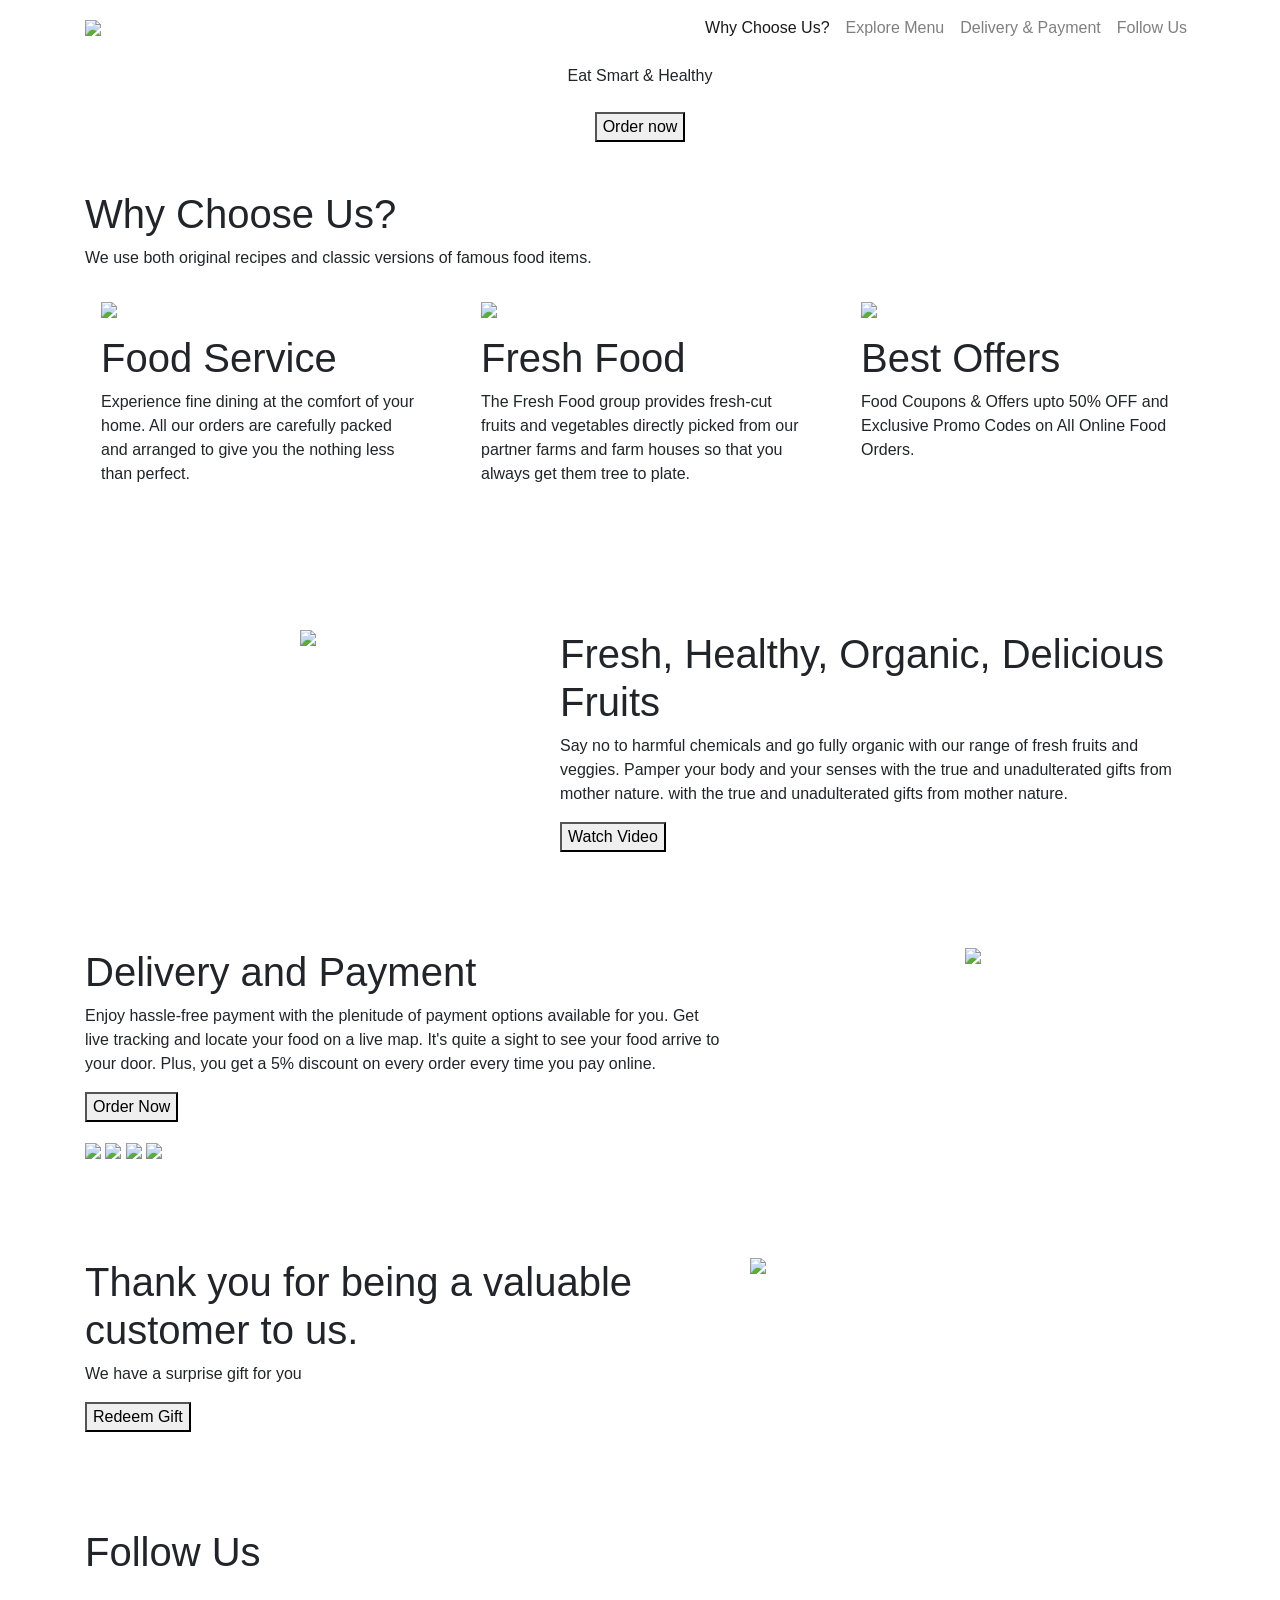
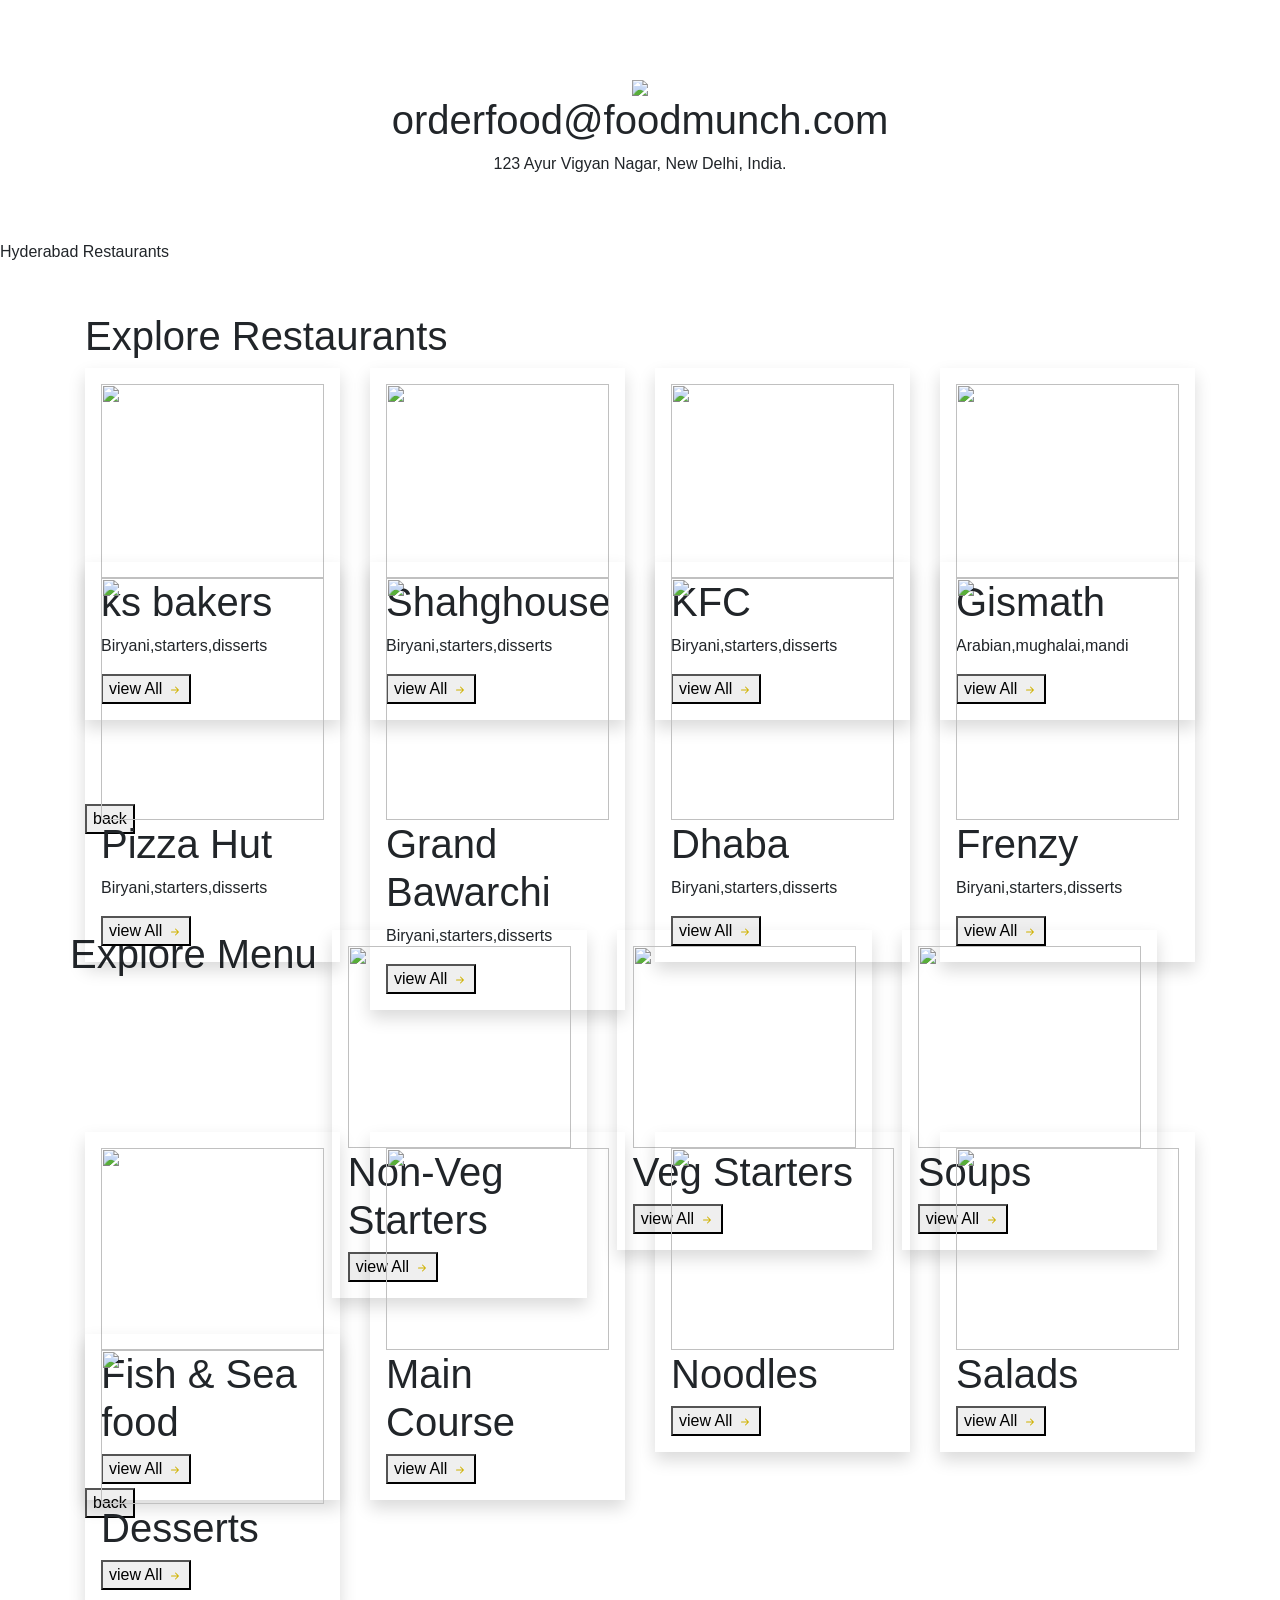
==== index.html @ 564d6f7b "Rename foodmunch.html to index.html" ====
<html>

<head>
    <link rel="stylesheet" href="https://stackpath.bootstrapcdn.com/bootstrap/4.5.2/css/bootstrap.min.css" integrity="sha384-JcKb8q3iqJ61gNV9KGb8thSsNjpSL0n8PARn9HuZOnIxN0hoP+VmmDGMN5t9UJ0Z" crossorigin="anonymous" />
    <script src="https://code.jquery.com/jquery-3.5.1.slim.min.js" integrity="sha384-DfXdz2htPH0lsSSs5nCTpuj/zy4C+OGpamoFVy38MVBnE+IbbVYUew+OrCXaRkfj" crossorigin="anonymous"></script>
    <script src="https://cdn.jsdelivr.net/npm/popper.js@1.16.1/dist/umd/popper.min.js" integrity="sha384-9/reFTGAW83EW2RDu2S0VKaIzap3H66lZH81PoYlFhbGU+6BZp6G7niu735Sk7lN" crossorigin="anonymous"></script>
    <script src="https://stackpath.bootstrapcdn.com/bootstrap/4.5.2/js/bootstrap.min.js" integrity="sha384-B4gt1jrGC7Jh4AgTPSdUtOBvfO8shuf57BaghqFfPlYxofvL8/KUEfYiJOMMV+rV" crossorigin="anonymous"></script>
    <script src="https://kit.fontawesome.com/20c5629a29.js" crossorigin="anonymous"></script>
     <link href="styles.css" rel="stylesheet">
</head>

<body>
    <nav class="navbar navbar-expand-lg navbar-light bg-white fixed-top">
        <div class="container">
            <a class="navbar-brand" href="#">
                <img src="https://d1tgh8fmlzexmh.cloudfront.net/ccbp-responsive-website/food-munch-img.png" class="food-munch-logo" />
            </a>
            <button class="navbar-toggler" type="button" data-toggle="collapse" data-target="#navbarNavAltMarkup" aria-controls="navbarNavAltMarkup" aria-expanded="false" aria-label="Toggle navigation">
                <span class="navbar-toggler-icon"></span>
            </button>
            <div class="collapse navbar-collapse" id="navbarNavAltMarkup">
                <div class="navbar-nav ml-auto">
                    <a class="nav-link active" id="navItem1" href="#wcuSection">
                        Why Choose Us?
                        <span class="sr-only">(current)</span>
                    </a>
                    <a class="nav-link" href="#exploreMenuSection" id="navItem2">Explore Menu</a>
                    <a class="nav-link" href="#deliveryPaymentSection" id="navItem3">Delivery & Payment</a>
                    <a class="nav-link" href="#followUsSection" id="navItem4">Follow Us</a>
                </div>
            </div>
        </div>
    </nav>
    <div id="sectionmainpage">
        <div class="banner-section-bg-container d-flex justify-content-center flex-column">
            <div class="text-center">
                <h1 class="banner-heading mb-3">Get Delicious Food Anytime</h1>
                <p class="banner-caption mb-4">Eat Smart & Healthy</p>
                <button class="custom-button" onclick="display('sectionhyderabad-restaurants')">Order now</button>

            </div>
        </div>
        <div class="wcu-section pt-5 pb-5">
            <div class="container">
                <div class="row">
                    <div class="col-12">
                        <h1 class="wcu-section-heading">Why Choose Us?</h1>
                        <p class="wcu-section-description">
                            We use both original recipes and classic versions of famous food
                            items.
                        </p>
                    </div>
                    <div class="col-12 col-md-4">
                        <div class="wcu-card p-3 mb-3">
                            <img src="https://d1tgh8fmlzexmh.cloudfront.net/ccbp-responsive-website/food-serve.png" class="wcu-card-image" />
                            <h1 class="wcu-card-title mt-3">Food Service</h1>
                            <p class="wcu-card-description">
                                Experience fine dining at the comfort of your home. All our
                                orders are carefully packed and arranged to give you the nothing
                                less than perfect.
                            </p>
                        </div>
                    </div>
                    <div class="col-12 col-md-4">
                        <div class="wcu-card p-3 mb-3">
                            <img src="https://d1tgh8fmlzexmh.cloudfront.net/ccbp-responsive-website/fruits-img.png" class="wcu-card-image" />
                            <h1 class="wcu-card-title mt-3">Fresh Food</h1>
                            <p class="wcu-card-description">
                                The Fresh Food group provides fresh-cut fruits and vegetables
                                directly picked from our partner farms and farm houses so that
                                you always get them tree to plate.
                            </p>
                        </div>
                    </div>
                    <div class="col-12 col-md-4">
                        <div class="wcu-card p-3 mb-3">
                            <img src="https://d1tgh8fmlzexmh.cloudfront.net/ccbp-responsive-website/offers-img.png" class="wcu-card-image" />
                            <h1 class="wcu-card-title mt-3">Best Offers</h1>
                            <p class="wcu-card-description">
                                Food Coupons & Offers upto
                                <span class="offers">50% OFF</span>
                                and Exclusive Promo Codes on All Online Food Orders.
                            </p>
                        </div>
                    </div>
                </div>
            </div>
        </div>

        <div class="healthy-food-section pt-5 pb-5">
            <div class="container">
                <div class="row">
                    <div class="col-12 col-md-5">
                        <div class="text-center">
                            <img src="https://d1tgh8fmlzexmh.cloudfront.net/ccbp-responsive-website/healthy-food-plate-img.png" class="healthy-food-section-img" />
                        </div>
                    </div>
                    <div class="col-12 col-md-7">
                        <h1 class="healthy-food-section-heading">
                            Fresh, Healthy, Organic, Delicious Fruits
                        </h1>
                        <p class="healthy-food-section-description">
                            Say no to harmful chemicals and go fully organic with our range of
                            fresh fruits and veggies. Pamper your body and your senses with
                            the true and unadulterated gifts from mother nature. with the true
                            and unadulterated gifts from mother nature.
                        </p>
                        <button class="custom-button">Watch Video</button>
                    </div>
                </div>
            </div>
        </div>
        <div class="delivery-and-payment-section pt-5 pb-5">
            <div class="container">
                <div class="row">
                    <div class="col-12 col-md-5 order-1 order-md-2">
                        <div class="text-center">
                            <img src="https://d1tgh8fmlzexmh.cloudfront.net/ccbp-responsive-website/delivery-payment-section-img.png" class="delivery-and-payment-section-img" />
                        </div>
                    </div>
                    <div class="col-12 col-md-7 order-2 order-md-1">
                        <h1 class="delivery-and-payment-section-heading">
                            Delivery and Payment
                        </h1>
                        <p class="delivery-and-payment-section-description">
                            Enjoy hassle-free payment with the plenitude of payment options
                            available for you. Get live tracking and locate your food on a
                            live map. It's quite a sight to see your food arrive to your door.
                            Plus, you get a 5% discount on every order every time you pay
                            online.
                        </p>
                        <button class="custom-button">Order Now</button>
                        <div class="mt-3">
                            <img src="https://d1tgh8fmlzexmh.cloudfront.net/ccbp-responsive-website/visa-card-img.png" class="payment-card-img" />
                            <img src="https://d1tgh8fmlzexmh.cloudfront.net/ccbp-responsive-website/master-card-img.png" class="payment-card-img" />
                            <img src="https://d1tgh8fmlzexmh.cloudfront.net/ccbp-responsive-website/paypal-card-img.png" class="payment-card-img" />
                            <img src="https://d1tgh8fmlzexmh.cloudfront.net/ccbp-responsive-website/american-express-img.png" class="payment-card-img" />
                        </div>
                    </div>
                </div>
            </div>
        </div>
        <div class="thanking-customers-section pt-5 pb-5">
            <div class="container">
                <div class="row">
                    <div class="col-12 col-md-7 d-flex flex-column justify-content-center">
                        <h1 class="thanking-customers-section-heading">
                            Thank you for being a valuable customer to us.
                        </h1>
                        <p class="thanking-customers-section-description">
                            We have a surprise gift for you
                        </p>
                        <div class="d-md-none">
                            <img src="https://d1tgh8fmlzexmh.cloudfront.net/ccbp-responsive-website/thanking-customers-section-img.png" class="thanking-customers-section-img" />
                        </div>
                        <div>
                            <button class="custom-button">Redeem Gift</button>
                        </div>
                    </div>
                    <div class="col-12 col-md-5 d-none d-md-block">
                        <img src="https://d1tgh8fmlzexmh.cloudfront.net/ccbp-responsive-website/thanking-customers-section-img.png" class="thanking-customers-section-img" />
                    </div>
                </div>
            </div>
        </div>
        <div class="follow-us-section pt-5 pb-5">
            <div class="container">
                <div class="row">
                    <div class="col-12">
                        <h1 class="follow-us-section-heading">Follow Us</h1>
                    </div>
                    <div class="col-12">
                        <div class="d-flex flex-row justify-content-center">
                            <div class="follow-us-icon-container">
                                <i class="fab fa-twitter icon"></i>
                            </div>
                            <div class="follow-us-icon-container">
                                <i class="fab fa-instagram icon"></i>
                            </div>
                            <div class="follow-us-icon-container">
                                <i class="fab fa-facebook icon"></i>
                            </div>
                        </div>
                    </div>
                </div>
            </div>
        </div>
        <div class="footer-section pt-5 pb-5">
            <div class="container">
                <div class="row">
                    <div class="col-12 text-center">
                        <img src="https://d1tgh8fmlzexmh.cloudfront.net/ccbp-responsive-website/food-munch-logo-light.png" class="food-munch-logo" />
                        <h1 class="footer-section-mail-id">orderfood@foodmunch.com</h1>
                        <p class="footer-section-address">
                            123 Ayur Vigyan Nagar, New Delhi, India.
                        </p>
                    </div>
                </div>
            </div>
        </div>
    </div>


    <div id="sectionhyderabad-restaurants">
        <h class="main-heading">Hyderabad Restaurants</h>

        <div class="explore-menu-section pt-5 pb-5">
            <div class="container">
                <div class="row">
                    <div class="col-12">
                        <h1 class="menu-section-heading">Explore Restaurants</h1>
                    </div>
                    <div class="col-12 col-md-6 col-lg-3">
                        <div class="shadow menu-item-card p-3 mb-3">
                            <img src="https://img.freepik.com/free-photo/fresh-danish-bread-with-milk-fruit-blueberry-cherry-sauce-served-with-milk_1150-23544.jpg?w=1060&t=st=1677141805~exp=1677142405~hmac=d7b5bcd84c97da3f58c8bcd597959f6da9b4ae9aca7ced0c22e809a39a436c2f" class="menu-item-image w-100" />
                            <h1 class="menu-card-title">ks bakers</h1>
                            <p>Biryani,starters,disserts</p>
                            <button class="viewall-button" onclick="display('sectionexplore-menu')"> view All <svg width="16px" height="16px" viewBox="0 0 16 16" class="bi bi-arrow-right" fill="#d0b200" xmlns="http://www.w3.org/2000/svg">
                                    <path fill-rule="evenodd" d="M4 8a.5.5 0 0 1 .5-.5h5.793L8.146 5.354a.5.5 0 1 1 .708-.708l3 3a.5.5 0 0 1 0 .708l-3 3a.5.5 0 0 1-.708-.708L10.293 8.5H4.5A.5.5 0 0 1 4 8z" />
                                </svg>
                            </button>
                        </div>
                    </div>
                    <div class="col-12 col-md-6 col-lg-3">
                        <div class="shadow menu-item-card p-3 mb-3">
                            <img src="https://as1.ftcdn.net/v2/jpg/04/41/20/18/1000_F_441201852_XQqp1wbAQj9udOC3iT7D0ahKgaf71bns.jpg" class="menu-item-image w-100" />
                            <h1 class="menu-card-title">Shahghouse</h1>
                            <p>Biryani,starters,disserts</p>
                            <button class="viewall-button" onclick="display('sectionexplore-menu')"> view All <svg width="16px" height="16px" viewBox="0 0 16 16" class="bi bi-arrow-right" fill="#d0b200" xmlns="http://www.w3.org/2000/svg">
                                    <path fill-rule="evenodd" d="M4 8a.5.5 0 0 1 .5-.5h5.793L8.146 5.354a.5.5 0 1 1 .708-.708l3 3a.5.5 0 0 1 0 .708l-3 3a.5.5 0 0 1-.708-.708L10.293 8.5H4.5A.5.5 0 0 1 4 8z" />
                                </svg>
                            </button>
                        </div>
                    </div>
                    <div class="col-12 col-md-6 col-lg-3">
                        <div class="menu-item-card shadow p-3 mb-3">
                            <img src="https://st.depositphotos.com/1588534/3151/i/600/depositphotos_31516299-stock-photo-fast-food-menu.jpg" class="menu-item-image w-100" />
                            <h1 class="menu-card-title">KFC</h1>
                            <p>Biryani,starters,disserts</p>
                            <button class="viewall-button" onclick="display('sectionexplore-menu')"> view All <svg width="16px" height="16px" viewBox="0 0 16 16" class="bi bi-arrow-right" fill="#d0b200" xmlns="http://www.w3.org/2000/svg">
                                    <path fill-rule="evenodd" d="M4 8a.5.5 0 0 1 .5-.5h5.793L8.146 5.354a.5.5 0 1 1 .708-.708l3 3a.5.5 0 0 1 0 .708l-3 3a.5.5 0 0 1-.708-.708L10.293 8.5H4.5A.5.5 0 0 1 4 8z" />
                                </svg>
                            </button>
                        </div>
                    </div>
                    <div class="col-12 col-md-6 col-lg-3">
                        <div class="menu-item-card shadow p-3 mb-3">
                            <img src="https://as1.ftcdn.net/v2/jpg/02/58/75/50/1000_F_258755062_oKnWzX4ovriuFhPsD1yx0rQXqwoFrThV.jpg" class="menu-item-image w-100" />
                            <h1 class="menu-card-title">Gismath</h1>
                            <p>Arabian,mughalai,mandi</p>
                            <button class="viewall-button" onclick="display('sectionexplore-menu')"> view All <svg width="16px" height="16px" viewBox="0 0 16 16" class="bi bi-arrow-right" fill="#d0b200" xmlns="http://www.w3.org/2000/svg">
                                    <path fill-rule="evenodd" d="M4 8a.5.5 0 0 1 .5-.5h5.793L8.146 5.354a.5.5 0 1 1 .708-.708l3 3a.5.5 0 0 1 0 .708l-3 3a.5.5 0 0 1-.708-.708L10.293 8.5H4.5A.5.5 0 0 1 4 8z" />
                                </svg>
                            </button>
                        </div>
                    </div>
                    <div class="col-12 col-md-6 col-lg-3">
                        <div class="menu-item-card shadow p-3 mb-3">
                            <img src="https://as1.ftcdn.net/v2/jpg/00/27/57/96/1000_F_27579652_tM7V4fZBBw8RLmZo0Bi8WhtO2EosTRFD.jpg" class="menu-item-image w-100" />
                            <h1 class="menu-card-title">Pizza Hut</h1>
                            <p>Biryani,starters,disserts</p>
                            <button class="viewall-button" onclick="display('sectionexplore-menu')"> view All <svg width="16px" height="16px" viewBox="0 0 16 16" class="bi bi-arrow-right" fill="#d0b200" xmlns="http://www.w3.org/2000/svg">
                                    <path fill-rule="evenodd" d="M4 8a.5.5 0 0 1 .5-.5h5.793L8.146 5.354a.5.5 0 1 1 .708-.708l3 3a.5.5 0 0 1 0 .708l-3 3a.5.5 0 0 1-.708-.708L10.293 8.5H4.5A.5.5 0 0 1 4 8z" />
                                </svg>
                            </button>
                        </div>
                    </div>
                    <div class="col-12 col-md-6 col-lg-3">
                        <div class="menu-item-card shadow p-3 mb-3">
                            <img src="https://www.shutterstock.com/image-photo/typical-north-indian-meal-jeera-260nw-329908142.jpg" class="menu-item-image w-100" />
                            <h1 class="menu-card-title">Grand Bawarchi</h1>
                            <p>Biryani,starters,disserts</p>
                            <button class="viewall-button" onclick="display('sectionexplore-menu')"> view All <svg width="16px" height="16px" viewBox="0 0 16 16" class="bi bi-arrow-right" fill="#d0b200" xmlns="http://www.w3.org/2000/svg">
                                    <path fill-rule="evenodd" d="M4 8a.5.5 0 0 1 .5-.5h5.793L8.146 5.354a.5.5 0 1 1 .708-.708l3 3a.5.5 0 0 1 0 .708l-3 3a.5.5 0 0 1-.708-.708L10.293 8.5H4.5A.5.5 0 0 1 4 8z" />
                                </svg>
                            </button>
                        </div>
                    </div>
                    <div class="col-12 col-md-6 col-lg-3">
                        <div class="menu-item-card shadow p-3 mb-3">
                            <img src="https://www.fabhotels.com/blog/wp-content/uploads/2018/09/Non-veg-restaurants.jpg" class="menu-item-image w-100" />
                            <h1 class="menu-card-title">Dhaba</h1>
                            <p>Biryani,starters,disserts</p>
                            <button class="viewall-button" onclick="display('sectionexplore-menu')"> view All <svg width="16px" height="16px" viewBox="0 0 16 16" class="bi bi-arrow-right" fill="#d0b200" xmlns="http://www.w3.org/2000/svg">
                                    <path fill-rule="evenodd" d="M4 8a.5.5 0 0 1 .5-.5h5.793L8.146 5.354a.5.5 0 1 1 .708-.708l3 3a.5.5 0 0 1 0 .708l-3 3a.5.5 0 0 1-.708-.708L10.293 8.5H4.5A.5.5 0 0 1 4 8z" />
                                </svg>
                            </button>
                        </div>
                    </div>
                    <div class="col-12 col-md-6 col-lg-3">
                        <div class="menu-item-card shadow p-3 mb-3">
                            <img src="https://as2.ftcdn.net/v2/jpg/02/78/24/67/1000_F_278246702_MldsVxnuUNJE7cyQ5QmVTCOm3h9H4oBG.jpg" class="menu-item-image w-100" />
                            <h1 class="menu-card-title">Frenzy</h1>
                            <p>Biryani,starters,disserts</p>
                            <button class="viewall-button" onclick="display('sectionexplore-menu')"> view All <svg width="16px" height="16px" viewBox="0 0 16 16" class="bi bi-arrow-right" fill="#d0b200" xmlns="http://www.w3.org/2000/svg">
                                    <path fill-rule="evenodd" d="M4 8a.5.5 0 0 1 .5-.5h5.793L8.146 5.354a.5.5 0 1 1 .708-.708l3 3a.5.5 0 0 1 0 .708l-3 3a.5.5 0 0 1-.708-.708L10.293 8.5H4.5A.5.5 0 0 1 4 8z" />
                                </svg>
                            </button>

                        </div>
                    </div>
                </div>
                <button onclick="display('sectionmainpage')">back</button>
            </div>

        </div>
    </div>


    <div class="explore-menu-section pt-5 pb-5" id="sectionexplore-menu">

        <div class="container">
            <div class="row">
                <h1 class="menu-section-heading">Explore Menu</h1>
                <div class="col-12 col-md-6 col-lg-3">
                    <div class="shadow menu-item-card p-3 mb-3">
                        <img src="https://d1tgh8fmlzexmh.cloudfront.net/ccbp-responsive-website/em-ginger-fried-img.png" class="menu-item-image w-100" />
                        <h1 class="menu-card-title">Non-Veg Starters</h1>
                        <button class="viewall-button" onclick="display('sectionexplore-menu')"> view All <svg width="16px" height="16px" viewBox="0 0 16 16" class="bi bi-arrow-right" fill="#d0b200" xmlns="http://www.w3.org/2000/svg">
                                <path fill-rule="evenodd" d="M4 8a.5.5 0 0 1 .5-.5h5.793L8.146 5.354a.5.5 0 1 1 .708-.708l3 3a.5.5 0 0 1 0 .708l-3 3a.5.5 0 0 1-.708-.708L10.293 8.5H4.5A.5.5 0 0 1 4 8z" />
                            </svg>
                        </button>
                    </div>
                </div>
                <div class="col-12 col-md-6 col-lg-3">
                    <div class="shadow menu-item-card p-3 mb-3">
                        <img src="https://d1tgh8fmlzexmh.cloudfront.net/ccbp-responsive-website/em-veg-starters-img.png" class="menu-item-image w-100" />
                        <h1 class="menu-card-title">Veg Starters</h1>
                        <button class="viewall-button" onclick="display('sectionexplore-menu')"> view All <svg width="16px" height="16px" viewBox="0 0 16 16" class="bi bi-arrow-right" fill="#d0b200" xmlns="http://www.w3.org/2000/svg">
                                <path fill-rule="evenodd" d="M4 8a.5.5 0 0 1 .5-.5h5.793L8.146 5.354a.5.5 0 1 1 .708-.708l3 3a.5.5 0 0 1 0 .708l-3 3a.5.5 0 0 1-.708-.708L10.293 8.5H4.5A.5.5 0 0 1 4 8z" />
                            </svg>
                        </button>

                    </div>
                </div>
                <div class="col-12 col-md-6 col-lg-3">
                    <div class="menu-item-card shadow p-3 mb-3">
                        <img src="https://d1tgh8fmlzexmh.cloudfront.net/ccbp-responsive-website/em-soup-img.png" class="menu-item-image w-100" />
                        <h1 class="menu-card-title">Soups</h1>
                        <button class="viewall-button" onclick="display('sectionexplore-menu')"> view All <svg width="16px" height="16px" viewBox="0 0 16 16" class="bi bi-arrow-right" fill="#d0b200" xmlns="http://www.w3.org/2000/svg">
                                <path fill-rule="evenodd" d="M4 8a.5.5 0 0 1 .5-.5h5.793L8.146 5.354a.5.5 0 1 1 .708-.708l3 3a.5.5 0 0 1 0 .708l-3 3a.5.5 0 0 1-.708-.708L10.293 8.5H4.5A.5.5 0 0 1 4 8z" />
                            </svg>
                        </button>
                    </div>
                </div>
                <div class="col-12 col-md-6 col-lg-3">
                    <div class="menu-item-card shadow p-3 mb-3">
                        <img src="https://d1tgh8fmlzexmh.cloudfront.net/ccbp-responsive-website/em-grilled-seafood-img.png" class="menu-item-image w-100" />
                        <h1 class="menu-card-title">Fish & Sea food</h1>
                        <button class="viewall-button" onclick="display('sectionexplore-menu')"> view All <svg width="16px" height="16px" viewBox="0 0 16 16" class="bi bi-arrow-right" fill="#d0b200" xmlns="http://www.w3.org/2000/svg">
                                <path fill-rule="evenodd" d="M4 8a.5.5 0 0 1 .5-.5h5.793L8.146 5.354a.5.5 0 1 1 .708-.708l3 3a.5.5 0 0 1 0 .708l-3 3a.5.5 0 0 1-.708-.708L10.293 8.5H4.5A.5.5 0 0 1 4 8z" />
                            </svg>
                        </button>
                    </div>
                </div>
                <div class="col-12 col-md-6 col-lg-3">
                    <div class="menu-item-card shadow p-3 mb-3">
                        <img src="https://d1tgh8fmlzexmh.cloudfront.net/ccbp-responsive-website/em-hyderabadi-biryani-img.png" class="menu-item-image w-100" />
                        <h1 class="menu-card-title">Main Course</h1>
                        <button class="viewall-button" onclick="display('sectionexplore-menu')"> view All <svg width="16px" height="16px" viewBox="0 0 16 16" class="bi bi-arrow-right" fill="#d0b200" xmlns="http://www.w3.org/2000/svg">
                                <path fill-rule="evenodd" d="M4 8a.5.5 0 0 1 .5-.5h5.793L8.146 5.354a.5.5 0 1 1 .708-.708l3 3a.5.5 0 0 1 0 .708l-3 3a.5.5 0 0 1-.708-.708L10.293 8.5H4.5A.5.5 0 0 1 4 8z" />
                            </svg>
                        </button>
                    </div>
                </div>
                <div class="col-12 col-md-6 col-lg-3">
                    <div class="menu-item-card shadow p-3 mb-3">
                        <img src="https://d1tgh8fmlzexmh.cloudfront.net/ccbp-responsive-website/em-mushroom-noodles-img.png" class="menu-item-image w-100" />
                        <h1 class="menu-card-title">Noodles</h1>
                        <button class="viewall-button" onclick="display('sectionexplore-menu')"> view All <svg width="16px" height="16px" viewBox="0 0 16 16" class="bi bi-arrow-right" fill="#d0b200" xmlns="http://www.w3.org/2000/svg">
                                <path fill-rule="evenodd" d="M4 8a.5.5 0 0 1 .5-.5h5.793L8.146 5.354a.5.5 0 1 1 .708-.708l3 3a.5.5 0 0 1 0 .708l-3 3a.5.5 0 0 1-.708-.708L10.293 8.5H4.5A.5.5 0 0 1 4 8z" />
                            </svg>
                        </button>
                    </div>
                </div>
                <div class="col-12 col-md-6 col-lg-3">
                    <div class="menu-item-card shadow p-3 mb-3">
                        <img src="https://d1tgh8fmlzexmh.cloudfront.net/ccbp-responsive-website/em-gluten-img.png" class="menu-item-image w-100" />
                        <h1 class="menu-card-title">Salads</h1>
                        <button class="viewall-button" onclick="display('sectionexplore-menu')"> view All <svg width="16px" height="16px" viewBox="0 0 16 16" class="bi bi-arrow-right" fill="#d0b200" xmlns="http://www.w3.org/2000/svg">
                                <path fill-rule="evenodd" d="M4 8a.5.5 0 0 1 .5-.5h5.793L8.146 5.354a.5.5 0 1 1 .708-.708l3 3a.5.5 0 0 1 0 .708l-3 3a.5.5 0 0 1-.708-.708L10.293 8.5H4.5A.5.5 0 0 1 4 8z" />
                            </svg>
                        </button>
                    </div>
                </div>
                <div class="col-12 col-md-6 col-lg-3">
                    <div class="menu-item-card shadow p-3 mb-3">
                        <img src="https://d1tgh8fmlzexmh.cloudfront.net/ccbp-responsive-website/em-coffee-bourbon-img.png" class="menu-item-image w-100" />
                        <h1 class="menu-card-title">Desserts</h1>
                        <button class="viewall-button" onclick="display('sectionexplore-menu')"> view All <svg width="16px" height="16px" viewBox="0 0 16 16" class="bi bi-arrow-right" fill="#d0b200" xmlns="http://www.w3.org/2000/svg">
                                <path fill-rule="evenodd" d="M4 8a.5.5 0 0 1 .5-.5h5.793L8.146 5.354a.5.5 0 1 1 .708-.708l3 3a.5.5 0 0 1 0 .708l-3 3a.5.5 0 0 1-.708-.708L10.293 8.5H4.5A.5.5 0 0 1 4 8z" />
                            </svg>
                        </button>
                    </div>
                </div>
            </div>
            <button onclick="display('sectionhyderabad-restaurants')"> back</button>
        </div>
    </div>


    <script type="text/javascript" src="https://d1tgh8fmlzexmh.cloudfront.net/ccbp-static-website/js/ccbp-ui-kit.js"></script>

</body>


</html>
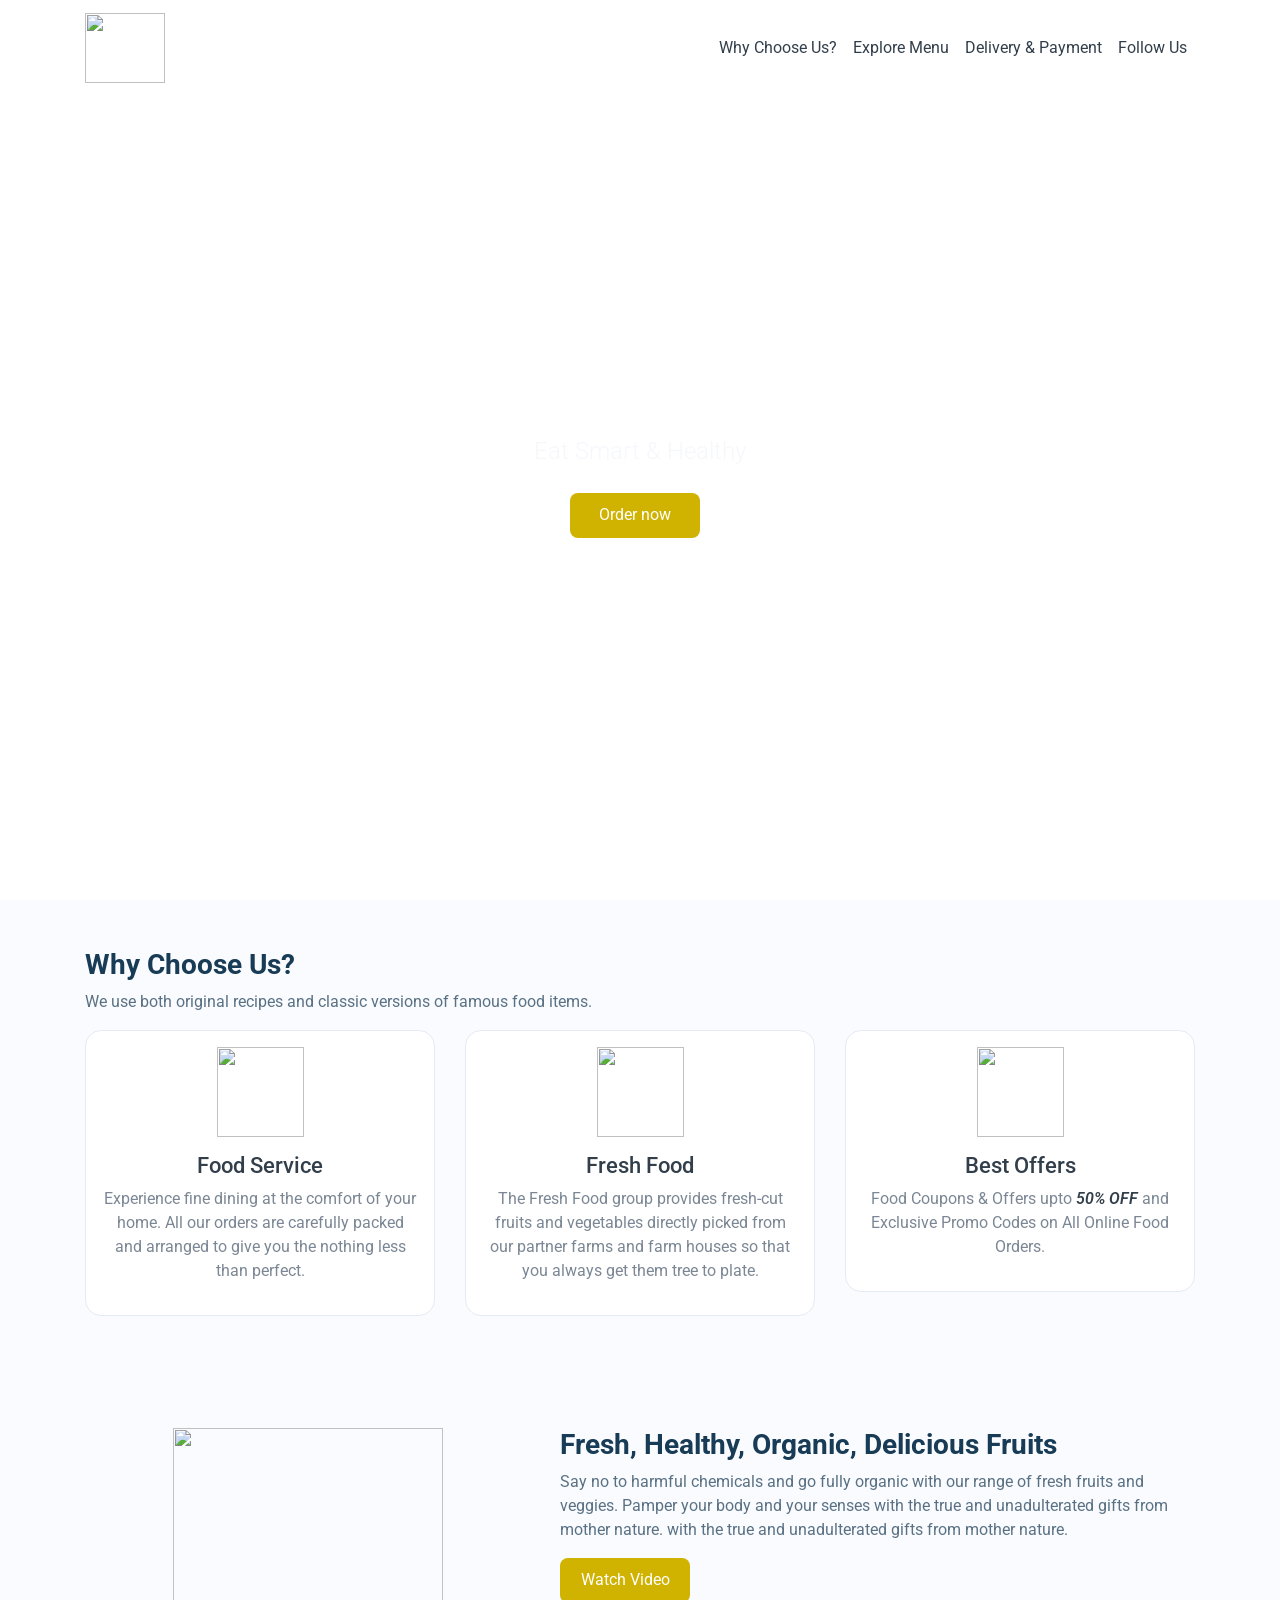
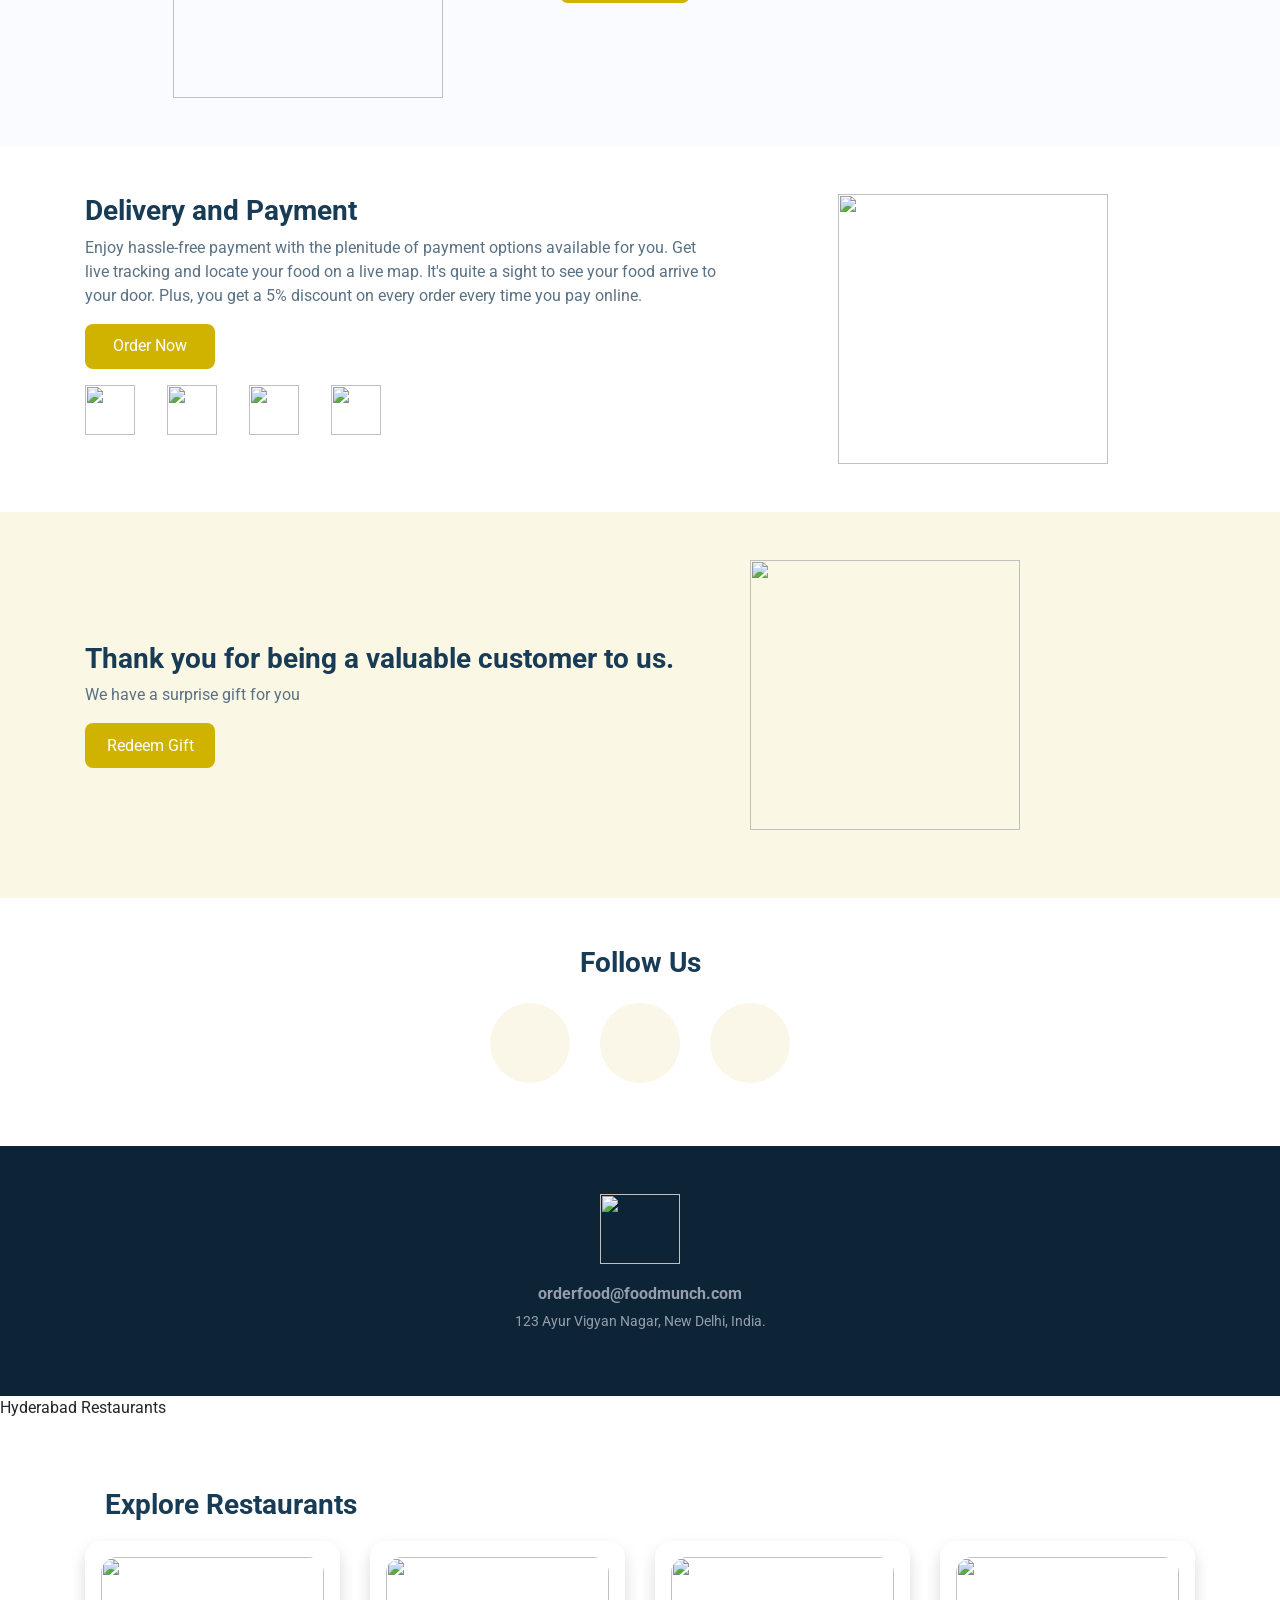
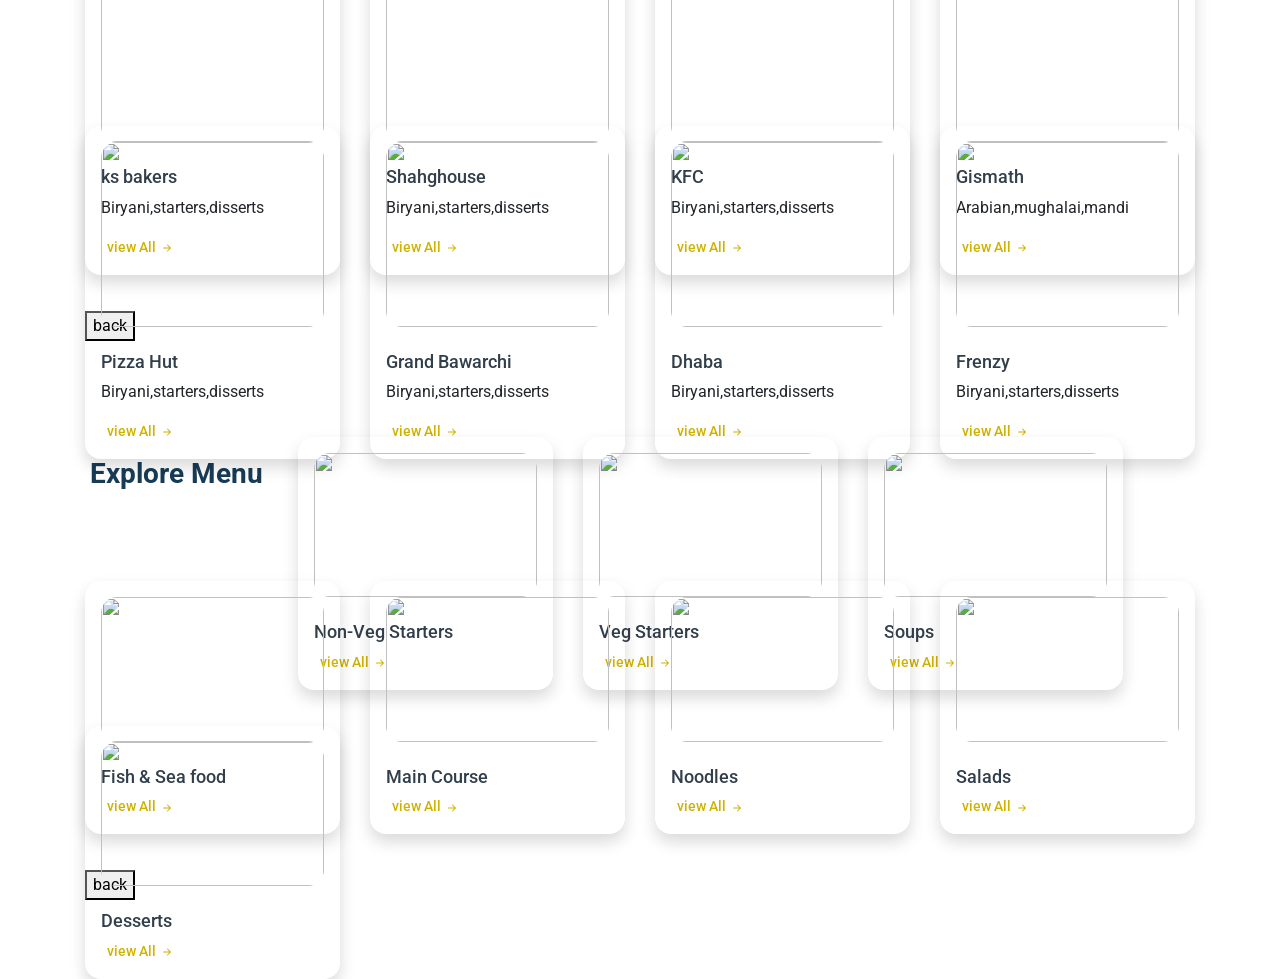
==== commit b037c579: "Rename Food.html to index.html" ====
--- a/index.html
+++ b/index.html
@@ -6,7 +6,7 @@
     <script src="https://cdn.jsdelivr.net/npm/popper.js@1.16.1/dist/umd/popper.min.js" integrity="sha384-9/reFTGAW83EW2RDu2S0VKaIzap3H66lZH81PoYlFhbGU+6BZp6G7niu735Sk7lN" crossorigin="anonymous"></script>
     <script src="https://stackpath.bootstrapcdn.com/bootstrap/4.5.2/js/bootstrap.min.js" integrity="sha384-B4gt1jrGC7Jh4AgTPSdUtOBvfO8shuf57BaghqFfPlYxofvL8/KUEfYiJOMMV+rV" crossorigin="anonymous"></script>
     <script src="https://kit.fontawesome.com/20c5629a29.js" crossorigin="anonymous"></script>
-     <link href="styles.css" rel="stylesheet">
+    <link href="Style.css" rel="stylesheet">
 </head>
 
 <body>
--- a/Style.css
+++ b/Style.css
@@ -0,0 +1,280 @@
+@import url("https://fonts.googleapis.com/css2?family=Bree+Serif&family=Caveat:wght@400;700&family=Lobster&family=Monoton&family=Open+Sans:ital,wght@0,400;0,700;1,400;1,700&family=Playfair+Display+SC:ital,wght@0,400;0,700;1,700&family=Playfair+Display:ital,wght@0,400;0,700;1,700&family=Roboto:ital,wght@0,400;0,700;1,400;1,700&family=Source+Sans+Pro:ital,wght@0,400;0,700;1,700&family=Work+Sans:ital,wght@0,400;0,700;1,700&display=swap");
+
+.food-munch-logo {
+    width: 80px;
+    height: 70px;
+}
+
+#navItem1 {
+    color: #323f4b;
+    font-family: "Roboto";
+}
+
+#navItem2 {
+    color: #323f4b;
+    font-family: "Roboto";
+}
+
+#navItem3 {
+    color: #323f4b;
+    font-family: "Roboto";
+}
+
+#navItem4 {
+    color: #323f4b;
+    font-family: "Roboto";
+}
+
+.banner-section-bg-container {
+    background-image: url("https://d1tgh8fmlzexmh.cloudfront.net/ccbp-responsive-website/foodmunch-banner-bg.png");
+    height: 100vh;
+    background-size: cover;
+}
+
+.banner-heading {
+    color: white;
+    font-family: "Roboto";
+    font-size: 45px;
+    font-weight: 300;
+}
+
+.banner-caption {
+    color: #f5f7fa;
+    font-family: "Roboto";
+    font-size: 24px;
+    font-weight: 300;
+}
+
+.custom-button {
+    color: white;
+    background-color: #d0b200;
+    width: 130px;
+    height: 45px;
+    border-width: 0;
+    border-radius: 8px;
+    margin-right: 10px;
+}
+
+.custom-outline-button {
+    color: #d0b200;
+    background-color: transparent;
+    width: 130px;
+    height: 45px;
+    border-style: solid;
+    border-width: 1px;
+    border-color: #d0b200;
+    border-radius: 8px;
+}
+
+.wcu-section {
+    background-color: #f9fbfe;
+}
+
+.wcu-section-heading {
+    color: #183b56;
+    font-family: "Roboto";
+    font-size: 28px;
+    font-weight: 700;
+}
+
+.wcu-section-description {
+    color: #5a7184;
+    font-family: "Roboto";
+    font-size: 16px;
+}
+
+.wcu-card {
+    text-align: center;
+    background-color: white;
+    border-style: solid;
+    border-width: 1px;
+    border-color: #e5eaf4;
+    border-radius: 16px;
+}
+
+.wcu-card-image {
+    width: 87px;
+    height: 90px;
+}
+
+.wcu-card-title {
+    color: #323f4b;
+    font-family: "Roboto";
+    font-size: 22px;
+    font-weight: 500;
+}
+
+.wcu-card-description {
+    color: #7b8794;
+    font-family: "Roboto";
+    font-size: 16px;
+}
+
+.offers {
+    color: #323f4b;
+    font-style: italic;
+    font-weight: 600;
+}
+
+.explore-menu-section {
+    background-color: white;
+}
+
+.menu-section-heading {
+    color: #183b56;
+    font-family: "Roboto";
+    font-size: 28px;
+    font-weight: 700;
+    padding: 10px;
+    margin: 10px;
+}
+
+.menu-item-image {
+    border-radius: 16px;
+}
+
+.menu-card-title {
+    color: #323f4b;
+    font-family: "Roboto";
+    font-size: 18px;
+    font-weight: 500;
+    margin-top: 24px;
+}
+
+.menu-item-link {
+    color: #d0b200;
+    font-family: "Roboto";
+    font-size: 14px;
+    font-weight: 500;
+}
+
+.menu-item-card {
+    border-radius: 16px;
+}
+
+.healthy-food-section {
+    background-color: #f9fbfe;
+}
+
+.healthy-food-section-img {
+    width: 270px;
+}
+
+.healthy-food-section-heading {
+    color: #183b56;
+    font-family: "Roboto";
+    font-size: 28px;
+    font-weight: 700;
+}
+
+.healthy-food-section-description {
+    color: #5a7184;
+    font-family: "Roboto";
+    font-size: 16px;
+}
+
+.delivery-and-payment-section {
+    background-color: white;
+}
+
+.delivery-and-payment-section-img {
+    width: 270px;
+}
+
+.delivery-and-payment-section-heading {
+    color: #183b56;
+    font-family: "Roboto";
+    font-size: 28px;
+    font-weight: 700;
+}
+
+.delivery-and-payment-section-description {
+    color: #5a7184;
+    font-family: "Roboto";
+    font-size: 16px;
+}
+
+.payment-card-img {
+    width: 50px;
+    height: 50px;
+    margin-right: 28px;
+}
+
+.thanking-customers-section {
+    background-color: #d0b2001a;
+}
+
+.thanking-customers-section-heading {
+    color: #183b56;
+    font-family: "Roboto";
+    font-size: 28px;
+    font-weight: 700;
+}
+
+.thanking-customers-section-description {
+    color: #5a7184;
+    font-family: "Roboto";
+    font-size: 16px;
+}
+
+.thanking-customers-section-img {
+    width: 270px;
+    margin-bottom: 20px;
+}
+
+.follow-us-section {
+    background-color: white;
+}
+
+.follow-us-section-heading {
+    text-align: center;
+    color: #183b56;
+    font-family: "Roboto";
+    font-size: 28px;
+    font-weight: 700;
+}
+
+.follow-us-icon-container {
+    background-color: #faf7e8;
+    width: 80px;
+    height: 80px;
+    border-radius: 40px;
+    margin: 15px;
+    padding-top: 22px;
+    padding-bottom: 14px;
+    padding-right: 16px;
+    padding-left: 22px;
+}
+
+.icon {
+    color: #d0b200;
+    font-size: 35px;
+}
+
+.footer-section {
+    background-color: #0d2436;
+}
+
+.footer-section-mail-id {
+    color: #959ead;
+    font-family: "Roboto";
+    font-weight: bold;
+    font-size: 16px;
+    margin-top: 20px;
+}
+
+.footer-section-address {
+    color: #959ead;
+    font-family: "Roboto";
+    font-size: 14px;
+}
+
+.viewall-button {
+    background: none;
+
+    border: none;
+    color: #d0b200;
+    font-family: "Roboto";
+    font-size: 14px;
+    font-weight: 500;
+}
